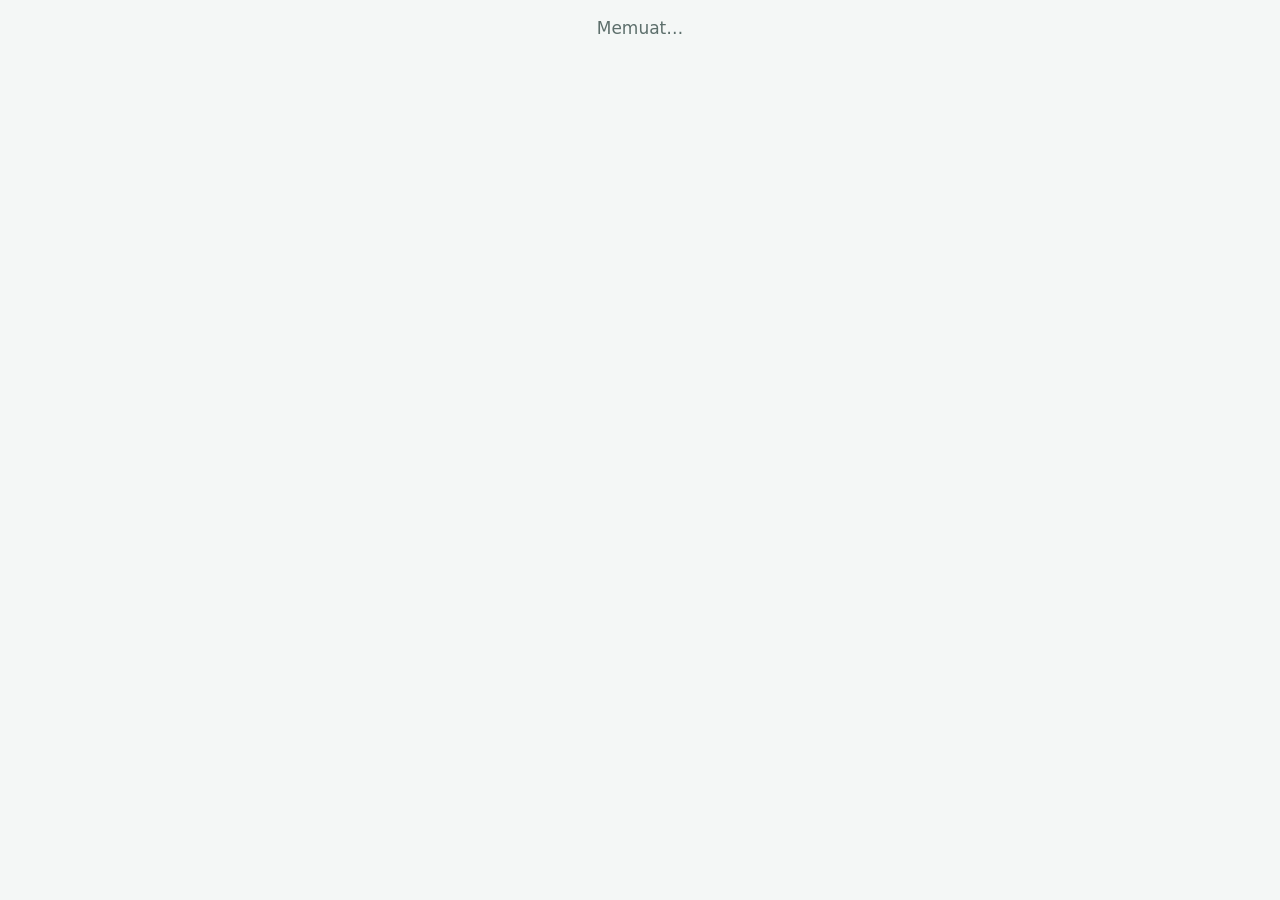
==== web/teacher/index.html @ 8af439f6 "Fase 3: PWA guru (login, beranda, scan, konfirmasi, riwayat), service worker, vendor qr-scanner, dev" ====
<!doctype html>
<html lang="id">
<head>
  <meta charset="utf-8">
  <meta name="viewport" content="width=device-width, initial-scale=1, viewport-fit=cover">
  <meta name="theme-color" content="#0f766e">
  <meta name="description" content="Absensi guru madrasah dengan scan QR">
  <meta name="apple-mobile-web-app-capable" content="yes">
  <meta name="mobile-web-app-capable" content="yes">
  <meta name="apple-mobile-web-app-status-bar-style" content="default">
  <meta name="apple-mobile-web-app-title" content="Absensi Guru">
  <title>Absensi Guru</title>
  <link rel="manifest" href="manifest.webmanifest">
  <link rel="icon" href="icons/icon-192.png" type="image/png">
  <link rel="apple-touch-icon" href="icons/apple-touch-icon.png">
  <link rel="stylesheet" href="styles.css">
  <script type="module" src="app.js"></script>
</head>
<body>
  <div id="net-banner" class="banner banner-offline" hidden>Butuh koneksi internet untuk absen.</div>
  <div id="slow-banner" class="banner banner-slow" hidden role="status">
    <span class="spinner" aria-hidden="true"></span> Menghubungkan ke server… (bisa sampai 1 menit)
  </div>
  <main id="app" aria-live="polite">
    <p class="muted center pad">Memuat…</p>
  </main>
  <noscript><p class="pad">Aplikasi ini membutuhkan JavaScript.</p></noscript>
</body>
</html>
---- web/teacher/styles.css ----
:root {
  --brand: #0f766e;
  --brand-dark: #115e59;
  --brand-soft: #ccfbf1;
  --bg: #f4f7f6;
  --card: #ffffff;
  --text: #1c2b29;
  --muted: #5d6f6c;
  --line: #dde5e3;
  --ok: #15803d;
  --ok-soft: #dcfce7;
  --warn: #b45309;
  --warn-soft: #fef3c7;
  --err: #b91c1c;
  --err-soft: #fee2e2;
  --radius: 14px;
  color-scheme: light;
}

* { box-sizing: border-box; }
html, body { margin: 0; padding: 0; }
body {
  font-family: system-ui, -apple-system, "Segoe UI", Roboto, "Noto Sans", sans-serif;
  background: var(--bg);
  color: var(--text);
  font-size: 17px;
  line-height: 1.45;
  min-height: 100vh;
  padding-bottom: env(safe-area-inset-bottom);
}
main { max-width: 560px; margin: 0 auto; padding: 0 16px 32px; }
h1, h2, h3 { line-height: 1.25; margin: 0 0 8px; }
h1 { font-size: 1.35rem; }
h2 { font-size: 1.1rem; }
p { margin: 0 0 8px; }
.muted { color: var(--muted); }
.small { font-size: 0.88rem; }
.center { text-align: center; }
.pad { padding: 16px; }
.hidden { display: none !important; }
.pad-top { margin-top: 18px; }

.banner {
  position: sticky; top: 0; z-index: 10;
  padding: 10px 16px; font-size: 0.95rem; text-align: center;
  display: flex; gap: 8px; align-items: center; justify-content: center;
}
.banner[hidden] { display: none; }
.banner-offline { background: var(--err); color: #fff; }
.banner-slow { background: var(--warn-soft); color: #78350f; }

.topbar {
  display: flex; align-items: center; justify-content: space-between; gap: 12px;
  padding: calc(14px + env(safe-area-inset-top)) 0 12px;
}
.topbar .who { font-weight: 650; }
.topbar .date { color: var(--muted); font-size: 0.9rem; }

.card {
  background: var(--card); border: 1px solid var(--line); border-radius: var(--radius);
  padding: 16px; margin: 12px 0;
}
.card-title { font-size: 0.85rem; text-transform: uppercase; letter-spacing: .04em; color: var(--muted); margin-bottom: 8px; }

.btn {
  appearance: none; border: 0; border-radius: 12px; cursor: pointer;
  font: inherit; font-weight: 650; padding: 14px 18px; min-height: 52px;
  background: var(--brand); color: #fff; width: 100%;
  display: inline-flex; align-items: center; justify-content: center; gap: 8px;
}
.btn:active { background: var(--brand-dark); }
.btn[disabled] { opacity: .5; cursor: not-allowed; }
.btn-xl { min-height: 76px; font-size: 1.3rem; border-radius: 18px; }
.btn-ghost { background: transparent; color: var(--brand); border: 1.5px solid var(--brand); }
.btn-ghost:active { background: var(--brand-soft); }
.btn-link { background: none; color: var(--brand); width: auto; min-height: 0; padding: 8px; font-weight: 600; }
.row { display: flex; gap: 10px; }
.row > * { flex: 1; }
.stack > * + * { margin-top: 10px; }

label { display: block; font-weight: 600; margin: 12px 0 6px; }
input[type=text], input[type=password], input[type=number], select {
  width: 100%; font: inherit; padding: 13px 14px; border-radius: 12px;
  border: 1.5px solid var(--line); background: #fff; color: var(--text);
}
input:focus, select:focus, .btn:focus-visible, .chip:focus-visible { outline: 3px solid #99f6e4; outline-offset: 1px; }

.alert { border-radius: 12px; padding: 12px 14px; margin: 12px 0; }
.alert-err { background: var(--err-soft); color: #7f1d1d; }
.alert-ok { background: var(--ok-soft); color: #14532d; }
.alert-warn { background: var(--warn-soft); color: #78350f; }
.alert ul, .alert ol { margin: 6px 0 0; padding-left: 20px; }
.alert h3 { font-size: 1rem; margin-bottom: 4px; }

.sessions { display: grid; gap: 8px; }
.sess { display: flex; justify-content: space-between; align-items: center; gap: 10px;
  border: 1px solid var(--line); border-radius: 12px; padding: 10px 12px; }
.sess .name { font-weight: 650; }
.pill { font-size: 0.82rem; font-weight: 650; padding: 4px 10px; border-radius: 999px; white-space: nowrap; }
.pill-ok { background: var(--ok-soft); color: var(--ok); }
.pill-late { background: var(--warn-soft); color: var(--warn); }
.pill-open { background: var(--brand-soft); color: var(--brand-dark); }
.pill-idle { background: #eef2f1; color: var(--muted); }

.stats { display: grid; grid-template-columns: 1fr 1fr; gap: 10px; }
.stat .k { font-size: 0.82rem; color: var(--muted); }
.stat .v { font-size: 1.25rem; font-weight: 700; }
.stat.wide { grid-column: 1 / -1; }
.stat .v.big { font-size: 1.7rem; color: var(--brand-dark); }
.dates { display: flex; flex-wrap: wrap; gap: 6px; margin-top: 6px; }
.date-chip { background: var(--brand-soft); color: var(--brand-dark); border-radius: 8px; padding: 3px 8px; font-size: 0.85rem; font-weight: 600; }

.scanner { position: relative; background: #000; border-radius: var(--radius); overflow: hidden; aspect-ratio: 1 / 1; }
.scanner video { width: 100%; height: 100%; object-fit: cover; display: block; }
.scanner .frame { position: absolute; inset: 15%; border: 3px solid rgba(255,255,255,.9); border-radius: 18px;
  box-shadow: 0 0 0 9999px rgba(0,0,0,.35); pointer-events: none; }
.status-line { display: flex; gap: 8px; align-items: center; margin: 10px 0; font-size: 0.95rem; }
.dot { width: 10px; height: 10px; border-radius: 50%; background: #9ca3af; flex: none; }
.dot.ok { background: var(--ok); } .dot.warn { background: var(--warn); } .dot.err { background: var(--err); }

.chips { display: grid; grid-template-columns: repeat(2, 1fr); gap: 8px; }
.chip { appearance: none; font: inherit; font-weight: 600; padding: 14px 10px; min-height: 52px; border-radius: 12px;
  border: 1.5px solid var(--line); background: #fff; color: var(--text); cursor: pointer; }
.chip[aria-pressed="true"] { border-color: var(--brand); background: var(--brand-soft); color: var(--brand-dark); }

.result-icon { width: 84px; height: 84px; border-radius: 50%; margin: 24px auto 12px; display: grid; place-items: center;
  font-size: 46px; font-weight: 700; color: #fff; background: var(--ok); }
.result-icon.late { background: var(--warn); }
dl.kv { display: grid; grid-template-columns: auto 1fr; gap: 6px 14px; margin: 0; }
dl.kv dt { color: var(--muted); }
dl.kv dd { margin: 0; font-weight: 600; }

.list { list-style: none; margin: 0; padding: 0; }
.list li { border-bottom: 1px solid var(--line); padding: 10px 0; display: flex; justify-content: space-between; gap: 10px; }
.list li:last-child { border-bottom: 0; }
.list .sub { color: var(--muted); font-size: 0.88rem; }

.month-nav { display: flex; align-items: center; justify-content: space-between; gap: 8px; }
.month-nav .btn { width: auto; min-height: 44px; padding: 8px 14px; }

.dev { border: 2px dashed var(--warn); background: var(--warn-soft); }

.spinner { width: 16px; height: 16px; border: 2px solid currentColor; border-right-color: transparent; border-radius: 50%;
  display: inline-block; animation: spin .8s linear infinite; }
@keyframes spin { to { transform: rotate(360deg); } }
@media (prefers-reduced-motion: reduce) { .spinner { animation: none; } }

.login-wrap { min-height: 80vh; display: flex; flex-direction: column; justify-content: center; }
.logo { width: 72px; height: 72px; border-radius: 18px; display: block; margin: 0 auto 12px; }
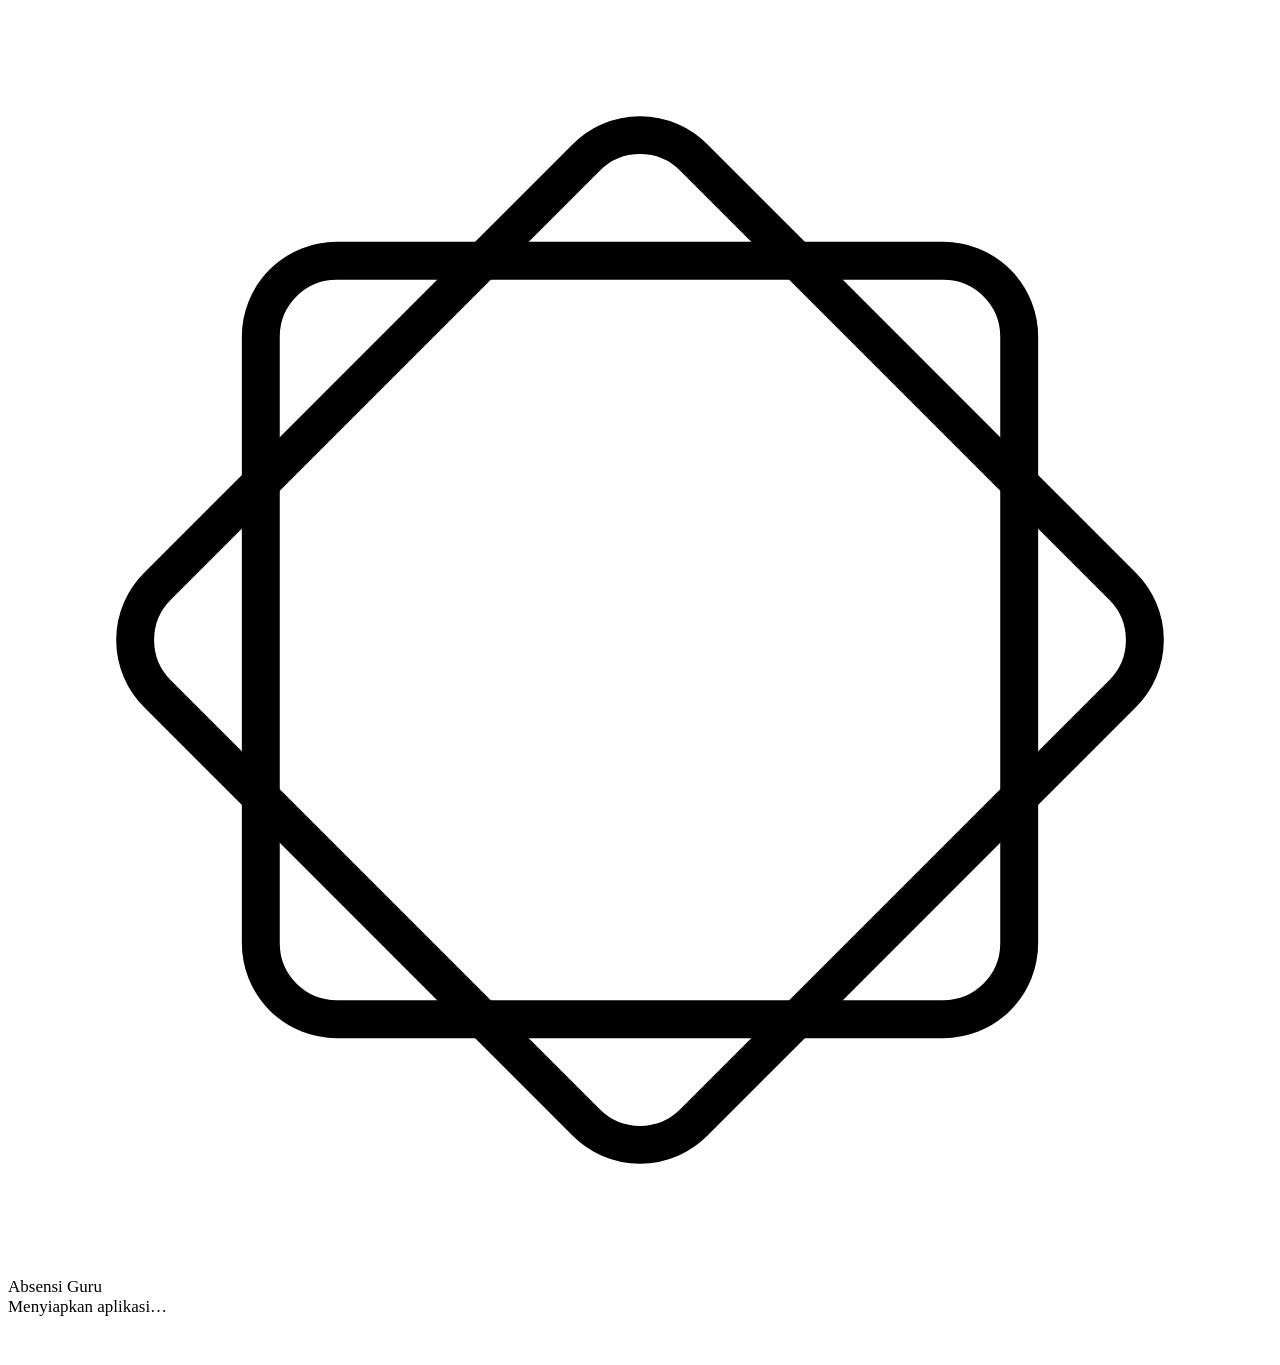
==== commit 4a422585: "Redesign UI: tema lapis & ubin, loader Bars, tombol interaktif, animasi - web/shared/base.css: desig" ====
--- a/web/teacher/index.html
+++ b/web/teacher/index.html
@@ -3,27 +3,40 @@
 <head>
   <meta charset="utf-8">
   <meta name="viewport" content="width=device-width, initial-scale=1, viewport-fit=cover">
-  <meta name="theme-color" content="#0f766e">
+  <meta name="theme-color" content="#0e1f3d">
   <meta name="description" content="Absensi guru madrasah dengan scan QR">
   <meta name="apple-mobile-web-app-capable" content="yes">
   <meta name="mobile-web-app-capable" content="yes">
-  <meta name="apple-mobile-web-app-status-bar-style" content="default">
+  <meta name="apple-mobile-web-app-status-bar-style" content="black-translucent">
   <meta name="apple-mobile-web-app-title" content="Absensi Guru">
   <title>Absensi Guru</title>
   <link rel="manifest" href="manifest.webmanifest">
   <link rel="icon" href="icons/icon-192.png" type="image/png">
   <link rel="apple-touch-icon" href="icons/apple-touch-icon.png">
+  <link rel="stylesheet" href="shared/base.css">
   <link rel="stylesheet" href="styles.css">
   <script type="module" src="app.js"></script>
 </head>
 <body>
-  <div id="net-banner" class="banner banner-offline" hidden>Butuh koneksi internet untuk absen.</div>
+  <div id="boot" class="boot" role="status" aria-live="polite">
+    <div class="boot-inner">
+      <svg class="boot-mark" viewBox="0 0 100 100" aria-hidden="true">
+        <g fill="none" stroke="currentColor" stroke-width="3">
+          <rect x="20" y="20" width="60" height="60" rx="6"/>
+          <rect x="20" y="20" width="60" height="60" rx="6" transform="rotate(45 50 50)"/>
+        </g>
+      </svg>
+      <div class="boot-title">Absensi Guru</div>
+      <div class="boot-sub">Menyiapkan aplikasi…</div>
+      <span class="bars" aria-hidden="true"><span aria-hidden="true"></span><span aria-hidden="true"></span><span aria-hidden="true"></span><span aria-hidden="true"></span><span aria-hidden="true"></span></span>
+    </div>
+  </div>
+  <div id="net-banner" class="banner banner-offline" hidden>Tidak ada internet. Absen butuh koneksi.</div>
   <div id="slow-banner" class="banner banner-slow" hidden role="status">
-    <span class="spinner" aria-hidden="true"></span> Menghubungkan ke server… (bisa sampai 1 menit)
+    <span class="bars" aria-hidden="true"><span aria-hidden="true"></span><span aria-hidden="true"></span><span aria-hidden="true"></span><span aria-hidden="true"></span></span>
+    Server sedang bangun — bisa sampai 1 menit.
   </div>
-  <main id="app" aria-live="polite">
-    <p class="muted center pad">Memuat…</p>
-  </main>
+  <main id="app" aria-live="polite"></main>
   <noscript><p class="pad">Aplikasi ini membutuhkan JavaScript.</p></noscript>
 </body>
 </html>
--- a/web/teacher/styles.css
+++ b/web/teacher/styles.css
@@ -1,149 +1,250 @@
-:root {
-  --brand: #0f766e;
-  --brand-dark: #115e59;
-  --brand-soft: #ccfbf1;
-  --bg: #f4f7f6;
-  --card: #ffffff;
-  --text: #1c2b29;
-  --muted: #5d6f6c;
-  --line: #dde5e3;
-  --ok: #15803d;
-  --ok-soft: #dcfce7;
-  --warn: #b45309;
-  --warn-soft: #fef3c7;
-  --err: #b91c1c;
-  --err-soft: #fee2e2;
-  --radius: 14px;
-  color-scheme: light;
-}
-
-* { box-sizing: border-box; }
-html, body { margin: 0; padding: 0; }
-body {
-  font-family: system-ui, -apple-system, "Segoe UI", Roboto, "Noto Sans", sans-serif;
-  background: var(--bg);
-  color: var(--text);
-  font-size: 17px;
-  line-height: 1.45;
-  min-height: 100vh;
-  padding-bottom: env(safe-area-inset-bottom);
-}
-main { max-width: 560px; margin: 0 auto; padding: 0 16px 32px; }
-h1, h2, h3 { line-height: 1.25; margin: 0 0 8px; }
-h1 { font-size: 1.35rem; }
-h2 { font-size: 1.1rem; }
-p { margin: 0 0 8px; }
-.muted { color: var(--muted); }
-.small { font-size: 0.88rem; }
-.center { text-align: center; }
+/* PWA Guru — tata letak satu kolom untuk HP. Token & komponen dasar ada di shared/base.css. */
+body { font-size: 17px; min-height: 100vh; min-height: 100dvh; padding-bottom: env(safe-area-inset-bottom); }
+main { max-width: 560px; margin: 0 auto; padding: 0 16px 40px; }
+h1 { font-size: 1.5rem; }
+h2 { font-size: 1.12rem; }
 .pad { padding: 16px; }
-.hidden { display: none !important; }
-.pad-top { margin-top: 18px; }
-
-.banner {
-  position: sticky; top: 0; z-index: 10;
-  padding: 10px 16px; font-size: 0.95rem; text-align: center;
-  display: flex; gap: 8px; align-items: center; justify-content: center;
-}
-.banner[hidden] { display: none; }
-.banner-offline { background: var(--err); color: #fff; }
-.banner-slow { background: var(--warn-soft); color: #78350f; }
-
+.pad-top { margin-top: 22px; }
+
+/* ---------- Bar atas (halaman dalam) ---------- */
 .topbar {
   display: flex; align-items: center; justify-content: space-between; gap: 12px;
-  padding: calc(14px + env(safe-area-inset-top)) 0 12px;
+  padding: calc(10px + env(safe-area-inset-top)) 0 10px; margin: 0 -6px 4px;
 }
 .topbar .who { font-weight: 650; }
-.topbar .date { color: var(--muted); font-size: 0.9rem; }
-
+.topbar .date { color: var(--muted); font-size: .9rem; }
+.topbar .btn-link { gap: 4px; }
+
+/* ---------- Hero beranda: permukaan lapis bertekstur ubin ---------- */
+.hero {
+  position: relative; color: #fff; overflow: hidden;
+  margin: 0 -16px; padding: calc(18px + env(safe-area-inset-top)) 20px 112px;
+  background: var(--ink) var(--khatam) center top / 56px;
+  border-radius: 0 0 var(--r-xl) var(--r-xl);
+}
+.hero::before { /* redam tekstur di area teks, biarkan terlihat di tepi */
+  content: ""; position: absolute; inset: 0; pointer-events: none;
+  background: linear-gradient(180deg, rgba(14, 31, 61, .92) 0%, rgba(14, 31, 61, .82) 55%, rgba(22, 41, 77, .6) 100%);
+}
+.hero > * { position: relative; }
+.hero-top { display: flex; justify-content: space-between; align-items: flex-start; gap: 12px; }
+.hero .greet { color: #a9b6cf; font-size: .92rem; margin: 0; }
+.hero .name { font-family: var(--font-display); font-size: 1.45rem; font-weight: 650; letter-spacing: -0.02em; margin: 2px 0 0; }
+.hero .btn-link { --btn-fg: #cfd8ea; }
+.hero .btn-link:hover { --btn-bg: rgba(255, 255, 255, .08); --btn-fg: #fff; }
+.clock { margin-top: 22px; display: flex; align-items: baseline; gap: 10px; flex-wrap: wrap; }
+.clock .time {
+  font-family: var(--font-display); font-variant-numeric: tabular-nums; font-weight: 300;
+  font-size: clamp(2.6rem, 13vw, 3.4rem); line-height: 1; letter-spacing: -0.03em;
+}
+.clock .time .sec { color: var(--brass-300); font-weight: 300; }
+.clock .tz { color: #a9b6cf; font-size: .85rem; font-weight: 600; }
+.clock .day { flex-basis: 100%; color: #cfd8ea; font-size: .95rem; }
+
+/* ---------- Tombol Scan: bintang delapan kuningan, momen utama aplikasi ---------- */
+.scan-wrap { display: grid; justify-items: center; margin: -92px 0 6px; position: relative; z-index: 2; }
+.scan-cta {
+  position: relative; width: 184px; height: 184px; border: 0; padding: 0; background: none; cursor: pointer;
+  color: var(--ink); font: inherit; -webkit-tap-highlight-color: transparent;
+  display: grid; place-items: center; border-radius: 50%;
+  transition: transform var(--dur-2) var(--ease-spring);
+}
+.scan-cta .khatam { position: absolute; inset: 0; width: 100%; height: 100%; overflow: visible;
+  filter: drop-shadow(0 14px 22px rgba(14, 31, 61, .35)) drop-shadow(0 2px 3px rgba(14, 31, 61, .25)); }
+.scan-cta .khatam rect { fill: #ddb466; stroke: #f0d59c; stroke-width: 1; }
+.scan-cta .khatam rect:last-child { fill: #c08d35; stroke: #e2c27f; }
+.scan-cta .halo { /* cincin tipis yang berputar pelan di belakang — satu-satunya gerak ambient */
+  position: absolute; inset: -14px; width: calc(100% + 28px); height: calc(100% + 28px);
+  animation: turn 60s linear infinite; opacity: .55;
+}
+.scan-cta .halo rect { fill: none; stroke: var(--brass-300); stroke-width: .6; }
+.scan-cta .label { position: relative; display: grid; justify-items: center; gap: 4px; font-weight: 700; font-size: 1.05rem; letter-spacing: -0.01em; }
+.scan-cta .label .ico { width: 38px; height: 38px; stroke-width: 1.6; }
+.scan-cta:hover { transform: scale(1.03); }
+.scan-cta:active { transform: scale(.95); transition-duration: 80ms; }
+.scan-cta:focus-visible { outline: none; }
+.scan-cta:focus-visible .khatam rect { stroke: var(--lapis); stroke-width: 3; }
+.scan-hint { color: var(--muted); font-size: .9rem; margin-top: 10px; text-align: center; }
+@keyframes turn { to { transform: rotate(360deg); } }
+
+/* ---------- Kartu ---------- */
 .card {
-  background: var(--card); border: 1px solid var(--line); border-radius: var(--radius);
-  padding: 16px; margin: 12px 0;
-}
-.card-title { font-size: 0.85rem; text-transform: uppercase; letter-spacing: .04em; color: var(--muted); margin-bottom: 8px; }
-
-.btn {
-  appearance: none; border: 0; border-radius: 12px; cursor: pointer;
-  font: inherit; font-weight: 650; padding: 14px 18px; min-height: 52px;
-  background: var(--brand); color: #fff; width: 100%;
-  display: inline-flex; align-items: center; justify-content: center; gap: 8px;
-}
-.btn:active { background: var(--brand-dark); }
-.btn[disabled] { opacity: .5; cursor: not-allowed; }
-.btn-xl { min-height: 76px; font-size: 1.3rem; border-radius: 18px; }
-.btn-ghost { background: transparent; color: var(--brand); border: 1.5px solid var(--brand); }
-.btn-ghost:active { background: var(--brand-soft); }
-.btn-link { background: none; color: var(--brand); width: auto; min-height: 0; padding: 8px; font-weight: 600; }
+  background: var(--surface); border: 1px solid var(--line); border-radius: var(--r-lg);
+  padding: 18px; margin: 14px 0; box-shadow: var(--shadow-1);
+}
+.card-title { font-size: .95rem; font-weight: 650; color: var(--text); margin-bottom: 12px;
+  display: flex; justify-content: space-between; align-items: baseline; gap: 8px; }
+.card-title .sub { color: var(--muted); font-weight: 500; font-size: .85rem; }
+
+/* Linimasa sesi hari ini — sesi memang berurutan, jadi garis waktu cocok. */
+.timeline { list-style: none; margin: 0; padding: 0; }
+.timeline li { position: relative; display: flex; justify-content: space-between; align-items: center; gap: 10px;
+  padding: 10px 0 10px 28px; }
+.timeline li::before { /* garis penghubung */
+  content: ""; position: absolute; left: 8px; top: 0; bottom: 0; width: 2px; background: var(--line);
+}
+.timeline li:first-child::before { top: 50%; }
+.timeline li:last-child::before { bottom: 50%; }
+.timeline li:only-child::before { display: none; }
+.timeline .node { position: absolute; left: 1px; top: 50%; width: 16px; height: 16px; margin-top: -8px; border-radius: 50%;
+  background: var(--surface); border: 2px solid var(--line-strong); }
+.timeline li.done .node { background: var(--ok); border-color: var(--ok); }
+.timeline li.done.late .node { background: var(--warn); border-color: var(--warn); }
+.timeline li.open .node { border-color: var(--lapis); box-shadow: 0 0 0 4px rgba(30, 79, 163, .15); animation: beacon 1.8s ease-out infinite; }
+@keyframes beacon { 0% { box-shadow: 0 0 0 0 rgba(30, 79, 163, .35); } 100% { box-shadow: 0 0 0 10px rgba(30, 79, 163, 0); } }
+.timeline .name { font-weight: 650; }
+.timeline .meta { color: var(--muted); font-size: .85rem; }
+
+/* Ringkasan bulan */
+.earn { display: grid; gap: 2px; margin-bottom: 16px; }
+.earn .k { color: var(--muted); font-size: .88rem; }
+.earn .v { font-family: var(--font-display); font-size: 2rem; font-weight: 650; letter-spacing: -0.025em; font-variant-numeric: tabular-nums; color: var(--ink); }
+.earn .note { color: var(--muted); font-size: .82rem; }
+.stats { display: grid; grid-template-columns: 1fr 1fr; gap: 10px; }
+.stat { background: var(--surface-2); border: 1px solid var(--line); border-radius: var(--r-md); padding: 12px 14px; }
+.stat .k { font-size: .82rem; color: var(--muted); }
+.stat .v { font-size: 1.2rem; font-weight: 650; font-variant-numeric: tabular-nums; }
+.stat.wide { grid-column: 1 / -1; }
+.stat .v.big { font-size: 1.7rem; color: var(--ink); }
+.dates-k { margin: 16px 0 8px; font-size: .85rem; color: var(--muted); }
+.dates { display: flex; flex-wrap: wrap; gap: 6px; }
+.date-chip { background: var(--lapis-50); color: var(--lapis-700); border: 1px solid #d3def2; border-radius: var(--r-xs);
+  padding: 3px 9px; font-size: .84rem; font-weight: 600; font-variant-numeric: tabular-nums; }
+
+/* ---------- Tombol ukuran sentuh ---------- */
+main .btn:not(.btn-link):not(.btn-sm) { width: 100%; min-height: 52px; padding: 14px 18px; border-radius: 14px; }
+.btn-xl { min-height: 64px !important; font-size: 1.15rem; border-radius: 18px !important; }
 .row { display: flex; gap: 10px; }
 .row > * { flex: 1; }
 .stack > * + * { margin-top: 10px; }
-
-label { display: block; font-weight: 600; margin: 12px 0 6px; }
-input[type=text], input[type=password], input[type=number], select {
-  width: 100%; font: inherit; padding: 13px 14px; border-radius: 12px;
-  border: 1.5px solid var(--line); background: #fff; color: var(--text);
-}
-input:focus, select:focus, .btn:focus-visible, .chip:focus-visible { outline: 3px solid #99f6e4; outline-offset: 1px; }
-
-.alert { border-radius: 12px; padding: 12px 14px; margin: 12px 0; }
-.alert-err { background: var(--err-soft); color: #7f1d1d; }
-.alert-ok { background: var(--ok-soft); color: #14532d; }
-.alert-warn { background: var(--warn-soft); color: #78350f; }
-.alert ul, .alert ol { margin: 6px 0 0; padding-left: 20px; }
-.alert h3 { font-size: 1rem; margin-bottom: 4px; }
-
-.sessions { display: grid; gap: 8px; }
-.sess { display: flex; justify-content: space-between; align-items: center; gap: 10px;
-  border: 1px solid var(--line); border-radius: 12px; padding: 10px 12px; }
-.sess .name { font-weight: 650; }
-.pill { font-size: 0.82rem; font-weight: 650; padding: 4px 10px; border-radius: 999px; white-space: nowrap; }
-.pill-ok { background: var(--ok-soft); color: var(--ok); }
-.pill-late { background: var(--warn-soft); color: var(--warn); }
-.pill-open { background: var(--brand-soft); color: var(--brand-dark); }
-.pill-idle { background: #eef2f1; color: var(--muted); }
-
-.stats { display: grid; grid-template-columns: 1fr 1fr; gap: 10px; }
-.stat .k { font-size: 0.82rem; color: var(--muted); }
-.stat .v { font-size: 1.25rem; font-weight: 700; }
-.stat.wide { grid-column: 1 / -1; }
-.stat .v.big { font-size: 1.7rem; color: var(--brand-dark); }
-.dates { display: flex; flex-wrap: wrap; gap: 6px; margin-top: 6px; }
-.date-chip { background: var(--brand-soft); color: var(--brand-dark); border-radius: 8px; padding: 3px 8px; font-size: 0.85rem; font-weight: 600; }
-
-.scanner { position: relative; background: #000; border-radius: var(--radius); overflow: hidden; aspect-ratio: 1 / 1; }
+label { margin: 14px 0 6px; }
+input[type=text], input[type=password], input[type=number], select { padding: 13px 14px; min-height: 50px; }
+
+/* ---------- Login ---------- */
+.login-hero {
+  position: relative; overflow: hidden; color: #fff; text-align: center;
+  margin: 0 -16px; padding: calc(56px + env(safe-area-inset-top)) 24px 96px;
+  background: var(--ink) var(--khatam) center / 56px; border-radius: 0 0 var(--r-xl) var(--r-xl);
+}
+.login-hero::before { content: ""; position: absolute; inset: 0;
+  background: radial-gradient(ellipse at 50% 30%, rgba(14, 31, 61, .55), rgba(14, 31, 61, .95) 75%); }
+.login-hero > * { position: relative; }
+.login-hero .mark { width: 64px; height: 64px; color: var(--brass-300); margin: 0 auto 16px; display: block; }
+.login-hero .mark rect { fill: none; stroke: currentColor; stroke-width: 3; }
+.login-hero h1 { font-size: 1.75rem; margin-bottom: 6px; }
+.login-hero p { color: #a9b6cf; margin: 0; }
+.login-card { margin-top: -64px; position: relative; padding: 22px 20px; box-shadow: var(--shadow-2); }
+.login-card label:first-child { margin-top: 0; }
+.login-card .stack { margin-top: 20px; }
+.pin-wrap { position: relative; }
+.pin-wrap input { padding-right: 76px; letter-spacing: .3em; }
+.pin-wrap .btn-link { position: absolute; right: 4px; top: 50%; transform: translateY(-50%); min-height: 40px; font-size: .88rem; }
+.pin-wrap .btn-link:hover { transform: translateY(-50%); }
+
+/* ---------- Scan ---------- */
+.page-head { margin: 4px 0 14px; }
+.page-head p { color: var(--muted); margin: 0; }
+.scanner { position: relative; background: #050b16; border-radius: var(--r-lg); overflow: hidden; aspect-ratio: 1 / 1;
+  box-shadow: var(--shadow-2); animation: fade var(--dur-3) var(--ease-out); }
 .scanner video { width: 100%; height: 100%; object-fit: cover; display: block; }
-.scanner .frame { position: absolute; inset: 15%; border: 3px solid rgba(255,255,255,.9); border-radius: 18px;
-  box-shadow: 0 0 0 9999px rgba(0,0,0,.35); pointer-events: none; }
-.status-line { display: flex; gap: 8px; align-items: center; margin: 10px 0; font-size: 0.95rem; }
-.dot { width: 10px; height: 10px; border-radius: 50%; background: #9ca3af; flex: none; }
+.scanner .frame { position: absolute; inset: 16%; pointer-events: none; border-radius: 20px;
+  box-shadow: 0 0 0 9999px rgba(5, 11, 22, .45); }
+.scanner .frame i { position: absolute; width: 34px; height: 34px; border: 3px solid var(--brass-300); }
+.scanner .frame i:nth-child(1) { left: -2px; top: -2px; border-right: 0; border-bottom: 0; border-top-left-radius: 20px; }
+.scanner .frame i:nth-child(2) { right: -2px; top: -2px; border-left: 0; border-bottom: 0; border-top-right-radius: 20px; }
+.scanner .frame i:nth-child(3) { left: -2px; bottom: -2px; border-right: 0; border-top: 0; border-bottom-left-radius: 20px; }
+.scanner .frame i:nth-child(4) { right: -2px; bottom: -2px; border-left: 0; border-top: 0; border-bottom-right-radius: 20px; }
+.scanner .beam { position: absolute; left: 8%; right: 8%; height: 2px; top: 10%; border-radius: 2px;
+  background: linear-gradient(90deg, transparent, var(--brass-300), transparent);
+  box-shadow: 0 0 12px 2px rgba(226, 194, 127, .55); animation: sweep 2.4s var(--ease-out) infinite alternate; }
+@keyframes sweep { to { top: 90%; } }
+.scanner.idle .beam { display: none; }
+.status-list { display: grid; gap: 8px; margin: 14px 0; }
+.status-line { display: flex; gap: 10px; align-items: center; font-size: .95rem; background: var(--surface);
+  border: 1px solid var(--line); border-radius: var(--r-sm); padding: 10px 12px; transition: border-color var(--dur-2); }
+.dot { width: 10px; height: 10px; border-radius: 50%; background: var(--faint); flex: none; transition: background-color var(--dur-2); }
 .dot.ok { background: var(--ok); } .dot.warn { background: var(--warn); } .dot.err { background: var(--err); }
-
+.dot.wait { background: var(--lapis); animation: live 1.2s ease-in-out infinite; }
+.verify { display: grid; justify-items: center; gap: 14px; padding: 36px 16px; text-align: center; color: var(--muted); animation: rise var(--dur-3) var(--ease-out); }
+.verify .bars { width: 2.6rem; height: 2rem; color: var(--lapis); }
+.verify strong { color: var(--text); font-size: 1.1rem; }
+
+/* ---------- Konfirmasi ---------- */
+.ticket { position: relative; overflow: hidden; border-radius: var(--r-lg); padding: 16px 18px; margin: 4px 0 18px;
+  background: var(--ok-soft); border: 1px solid #bfe6dd; color: #075a50; animation: rise var(--dur-3) var(--ease-out); }
+.ticket.late { background: var(--warn-soft); border-color: #f3d9a8; color: #6f3405; }
+.ticket h3 { font-size: 1.05rem; margin-bottom: 4px; }
+.ticket p { margin: 0; }
+.ticket .timer { display: inline-flex; align-items: center; gap: 6px; margin-top: 10px; font-weight: 650; font-variant-numeric: tabular-nums;
+  background: rgba(255, 255, 255, .6); border-radius: 999px; padding: 3px 10px; font-size: .88rem; }
+.ticket .timer .ico { width: 16px; height: 16px; }
+.ticket .timer.low { color: var(--err); }
+.section-h { font-size: 1rem; margin: 18px 0 10px; display: flex; justify-content: space-between; align-items: baseline; }
+.section-h .sub { font-weight: 500; color: var(--muted); font-size: .85rem; }
 .chips { display: grid; grid-template-columns: repeat(2, 1fr); gap: 8px; }
-.chip { appearance: none; font: inherit; font-weight: 600; padding: 14px 10px; min-height: 52px; border-radius: 12px;
-  border: 1.5px solid var(--line); background: #fff; color: var(--text); cursor: pointer; }
-.chip[aria-pressed="true"] { border-color: var(--brand); background: var(--brand-soft); color: var(--brand-dark); }
-
-.result-icon { width: 84px; height: 84px; border-radius: 50%; margin: 24px auto 12px; display: grid; place-items: center;
-  font-size: 46px; font-weight: 700; color: #fff; background: var(--ok); }
-.result-icon.late { background: var(--warn); }
-dl.kv { display: grid; grid-template-columns: auto 1fr; gap: 6px 14px; margin: 0; }
-dl.kv dt { color: var(--muted); }
-dl.kv dd { margin: 0; font-weight: 600; }
-
+.chip {
+  position: relative; overflow: hidden; isolation: isolate;
+  appearance: none; font: inherit; font-weight: 600; text-align: left;
+  padding: 14px 40px 14px 14px; min-height: 54px; border-radius: var(--r-sm);
+  border: 1px solid var(--line-strong); background: var(--surface); color: var(--text); cursor: pointer;
+  -webkit-tap-highlight-color: transparent;
+  transition: border-color var(--dur-2), background-color var(--dur-2), box-shadow var(--dur-2), transform var(--dur-1) var(--ease-out);
+}
+.chip::after { /* tanda centang muncul saat dipilih */
+  content: ""; position: absolute; right: 14px; top: 50%; width: 18px; height: 18px; margin-top: -9px; border-radius: 50%;
+  border: 1.5px solid var(--line-strong); transition: all var(--dur-2) var(--ease-spring);
+}
+.chip:hover { border-color: #b3bfd2; }
+.chip:active { transform: scale(.97); }
+.chip:focus-visible { outline: none; box-shadow: var(--ring); }
+.chip[aria-pressed="true"] { border-color: var(--lapis); background: var(--lapis-50); color: var(--lapis-700); box-shadow: inset 0 0 0 1px var(--lapis); }
+.chip[aria-pressed="true"]::after {
+  border-color: var(--lapis); transform: scale(1.05);
+  background: var(--lapis) url("data:image/svg+xml,%3Csvg xmlns='http://www.w3.org/2000/svg' viewBox='0 0 24 24' fill='none' stroke='white' stroke-width='3' stroke-linecap='round' stroke-linejoin='round'%3E%3Cpath d='M6 12.5l4 4L18 8'/%3E%3C/svg%3E") center / 12px no-repeat;
+}
+.save-bar { position: sticky; bottom: 0; margin: 20px -16px 0; padding: 12px 16px calc(12px + env(safe-area-inset-bottom));
+  background: linear-gradient(180deg, rgba(244, 246, 250, 0), var(--paper) 30%); }
+
+/* ---------- Selesai: momen puncak ---------- */
+.done { text-align: center; padding-top: 8px; }
+.badge { position: relative; width: 132px; height: 132px; margin: 18px auto 18px; display: grid; place-items: center; color: #fff; }
+.badge .khatam { position: absolute; inset: 0; width: 100%; height: 100%; animation: pop 520ms var(--ease-spring) both; }
+.badge .khatam rect { fill: var(--ok); }
+.badge.late .khatam rect { fill: var(--warn); }
+.badge .khatam rect:last-child { opacity: .82; }
+.badge .ring { position: absolute; inset: -10px; border-radius: 50%; border: 2px solid var(--ok); opacity: 0;
+  animation: burst 900ms 200ms var(--ease-out) both; }
+.badge.late .ring { border-color: var(--warn); }
+@keyframes burst { 0% { opacity: .6; transform: scale(.7); } 100% { opacity: 0; transform: scale(1.35); } }
+.badge .mark { position: relative; width: 56px; height: 56px; stroke-width: 2.6; }
+.badge .mark path { stroke-dasharray: 30; stroke-dashoffset: 30; animation: draw 420ms 320ms var(--ease-out) forwards; }
+.badge .bang { position: relative; font-size: 3rem; font-weight: 800; line-height: 1; animation: fade 300ms 300ms both; }
+@keyframes draw { to { stroke-dashoffset: 0; } }
+.done h1 { font-size: 1.6rem; animation: rise var(--dur-3) 180ms var(--ease-out) both; }
+.done .status { color: var(--muted); margin-bottom: 4px; animation: rise var(--dur-3) 240ms var(--ease-out) both; }
+.receipt { text-align: left; animation: rise var(--dur-3) 300ms var(--ease-out) both; }
+dl.kv { display: grid; grid-template-columns: auto 1fr; gap: 0; margin: 0; }
+dl.kv dt, dl.kv dd { padding: 9px 0; border-bottom: 1px dashed var(--line); }
+dl.kv dt { color: var(--muted); padding-right: 16px; }
+dl.kv dd { margin: 0; font-weight: 600; text-align: right; font-variant-numeric: tabular-nums; }
+dl.kv dt:last-of-type, dl.kv dd:last-of-type { border-bottom: 0; }
+
+/* ---------- Riwayat ---------- */
+.month-nav { display: flex; align-items: center; justify-content: space-between; gap: 8px; margin: 4px 0 6px; }
+.month-nav h2 { margin: 0; font-size: 1.2rem; }
+main .month-nav .btn { width: 44px !important; min-height: 44px !important; padding: 0 !important; flex: none; }
 .list { list-style: none; margin: 0; padding: 0; }
-.list li { border-bottom: 1px solid var(--line); padding: 10px 0; display: flex; justify-content: space-between; gap: 10px; }
+.list li { border-bottom: 1px solid var(--line); padding: 12px 0; display: flex; justify-content: space-between; align-items: center; gap: 10px; }
 .list li:last-child { border-bottom: 0; }
-.list .sub { color: var(--muted); font-size: 0.88rem; }
-
-.month-nav { display: flex; align-items: center; justify-content: space-between; gap: 8px; }
-.month-nav .btn { width: auto; min-height: 44px; padding: 8px 14px; }
-
+.list .when { font-weight: 600; }
+.list .sub { color: var(--muted); font-size: .86rem; }
+.list .end { display: grid; justify-items: end; gap: 4px; }
+.list .amt { font-size: .86rem; color: var(--muted); font-variant-numeric: tabular-nums; }
+.empty { text-align: center; color: var(--muted); padding: 22px 8px; }
+.empty .khatam { width: 40px; height: 40px; margin: 0 auto 10px; display: block; }
+.empty .khatam rect { fill: none; stroke: var(--line-strong); stroke-width: 4; }
+
+.install { display: flex; gap: 12px; align-items: center; }
+.install p { margin: 0; flex: 1; font-size: .92rem; }
+main .install .btn { width: auto; flex: none; }
 .dev { border: 2px dashed var(--warn); background: var(--warn-soft); }
-
-.spinner { width: 16px; height: 16px; border: 2px solid currentColor; border-right-color: transparent; border-radius: 50%;
-  display: inline-block; animation: spin .8s linear infinite; }
-@keyframes spin { to { transform: rotate(360deg); } }
-@media (prefers-reduced-motion: reduce) { .spinner { animation: none; } }
-
-.login-wrap { min-height: 80vh; display: flex; flex-direction: column; justify-content: center; }
-.logo { width: 72px; height: 72px; border-radius: 18px; display: block; margin: 0 auto 12px; }
